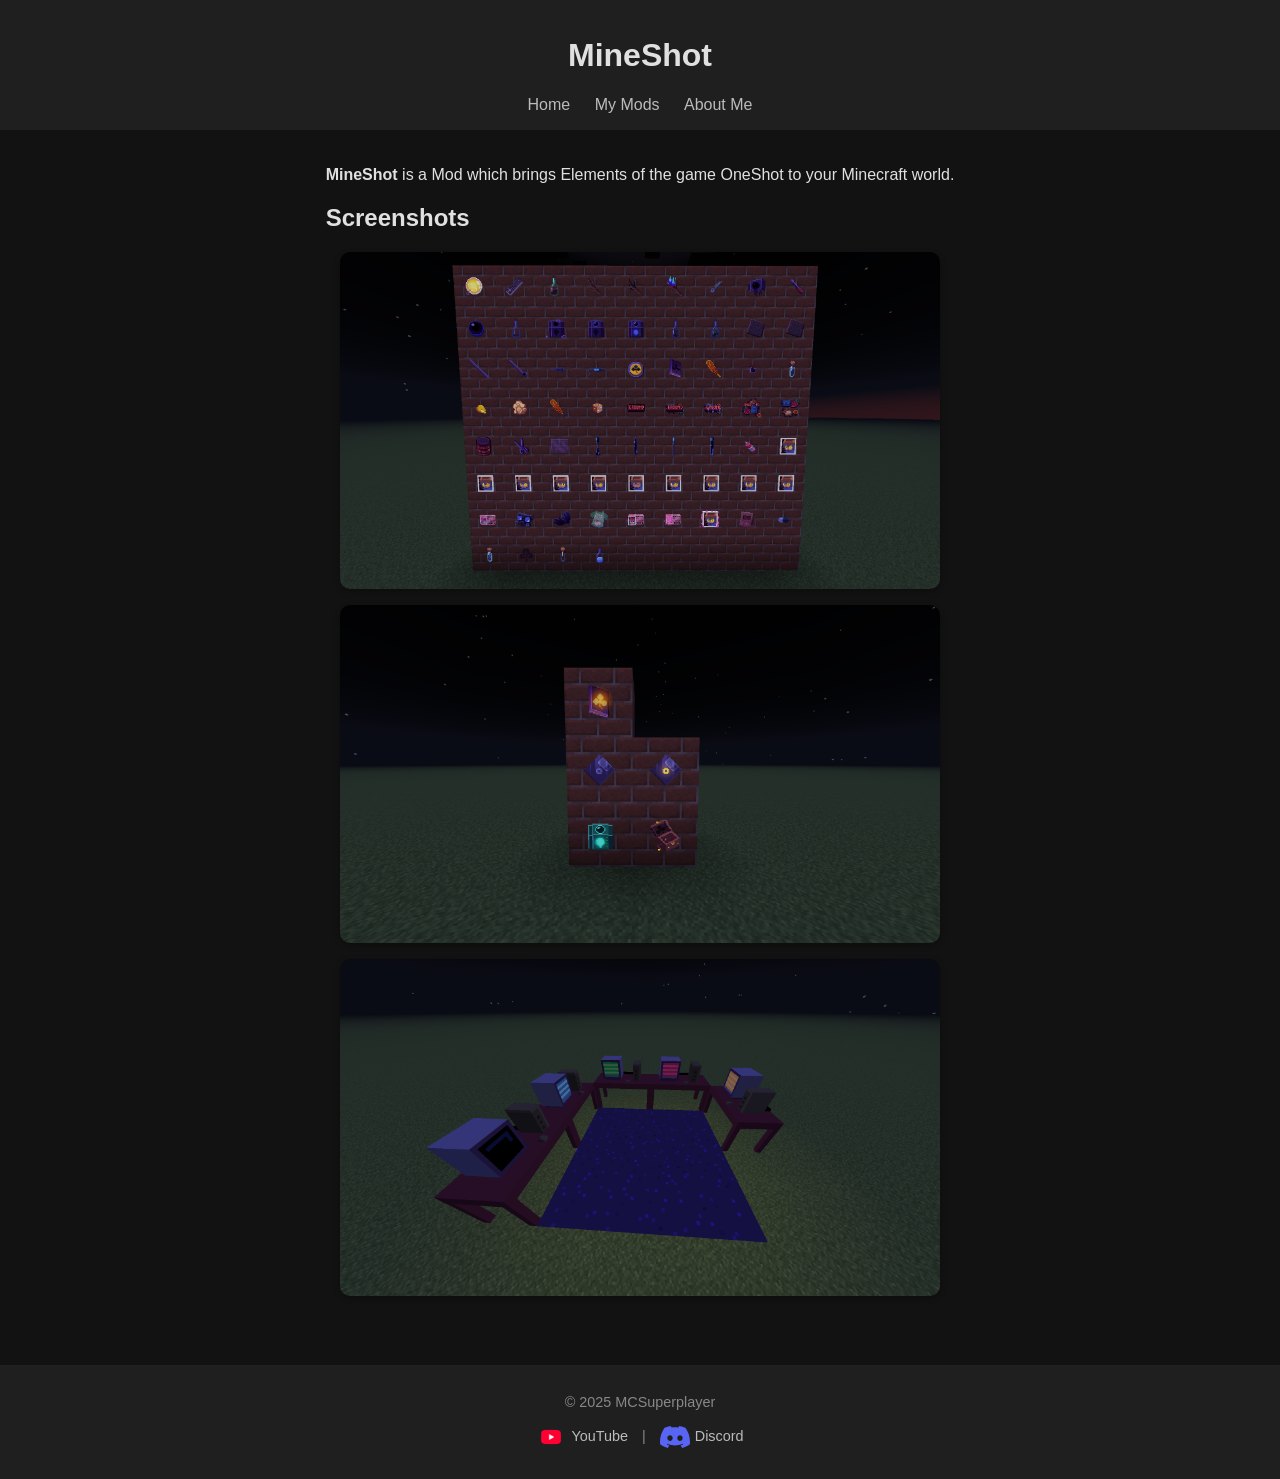
==== mods/mineshot.html @ c9f95031 "Upload Site" ====
<!DOCTYPE html>
<html lang="en">
    <head>
        <meta charset="UTF-8">
        <title>MC's Workshop - MineShot</title>
        <link rel="stylesheet" href="/css/style.css">
        <link rel="icon" href="/assets/icon/MCko.png">
    </head>
    <body>
        <header>
            <h1>MineShot</h1>
            <nav>
                <a href="/index.html">Home</a>
                <a href="/mods/index.html">My Mods</a>
                <a href="/about.html">About Me</a>
            </nav>
        </header>
        <main>
            <p><strong>MineShot</strong> is a Mod which brings Elements of the game OneShot to your Minecraft world.</p>

            <h2>Screenshots</h2>
            <div class="screenshot-grid">
                <img src="/assets/img/mineshot_items.png" alt="Main Items">
                <img src="/assets/img/mineshot_solstice_items.png" alt="Solstice Items">
                <img src="/assets/img/mineshot_blocks.png" alt="Blocks">
            </div>
        </main>
        <footer>
            <p>© 2025 MCSuperplayer</p>
			<p>
                <a href="https://youtube.com/@mcsuperplayer"><img src="/assets/icon/yt_icon_red_digital.png" alt="YouTube" class="icon">YouTube</a> |
                <a href="https://discord.gg/reGxWCfTfa"><img src="/assets/icon/Discord-Symbol-Blurple.svg" alt="Discord" class="icon">Discord</a> 
            </p>
        </footer>
    </body>
</html>
---- css/style.css ----
body {
    font-family: Arial, sans-serif;
    margin: 0;
    background-color: #121212;
    color: #e0e0e0;
    display: flex;
    flex-direction: column;
    min-height: 100vh;
}
header {
    background-color: #1f1f1f;
    padding: 1em;
    text-align: center;
}
nav a {
    color: #bbb;
    margin: 0 10px;
    text-decoration: none;
}
nav a:hover {
    color: #fff;
    text-decoration: underline;
}
main {
    flex: 1;
    padding: 20px;
    max-width: 800px;
    margin: auto;
}
main a {
    color: #4aa3ff
}
main a:hover {
    color:#7ecbff
}
footer {
    background-color: #1f1f1f;
    text-align: center;
    padding: 1em;
    margin-top: 2em;
    font-size: 0.9em;
    color: #888;
}
footer a {
    color: #bbb;
    margin: 0 10px;
    text-decoration: none;
}
footer a:hover {
    color:#fff;
    text-decoration: underline;
}
.on404 {
    vertical-align: middle;
}
.avatar {
    display: block;
    width: 96px;
    height: 96px;
    border-radius: 50%;
    margin: 20px auto;
    border: 3px solid #444;
}
.icon {
    width: 30px;
    height: auto;
    vertical-align: middle;
    margin-right: 5px;
}
.grid {
    display: grid;
    grid-template-columns: repeat(2, minmax(256px,1fr));
    gap: 10px;
    padding: 10px;
    justify-content: center;
    max-width: 2100px;
}
.card {
    background-color: #1e1e1e;
    border-radius: 8px;
    text-align: center;
    padding: 10px;
    transition: transform 0.2s;
}
.card:hover {
    transform: translateY(-3px);
}
.card img {
    width: 256px;
    height: auto;
    border-radius: 4px;
    margin-bottom: 8px;
}
.card h3 {
    font-size: 14px;
    color: #eee;
    margin: 0;
}
.placeholder {
    width:100%;
    padding-top: 100%;
    background-color: #000;
    border-radius: 4px;
    margin-bottom: 8px;
}
.screenshot-grid {
    display: grid;
    grid-template-columns: repeat(auto-fit,minmax(400px,1fr));
    gap:16px;
    margin: 20px 0;
    justify-items: center;
}
.screenshot-grid img {
    width: 100%;
    max-width: 600px;
    border-radius: 10px;
    box-shadow: 0 2px 6px rgba(0,0,0,0.3);
    transition: transform 0.3s ease,box-shadow 0.3s ease;
}
.screenshot-grid img:hover {
    transform: scale(1.63);
    box-shadow: 0 4px 12px rgba(0,0,0,0.4);
}
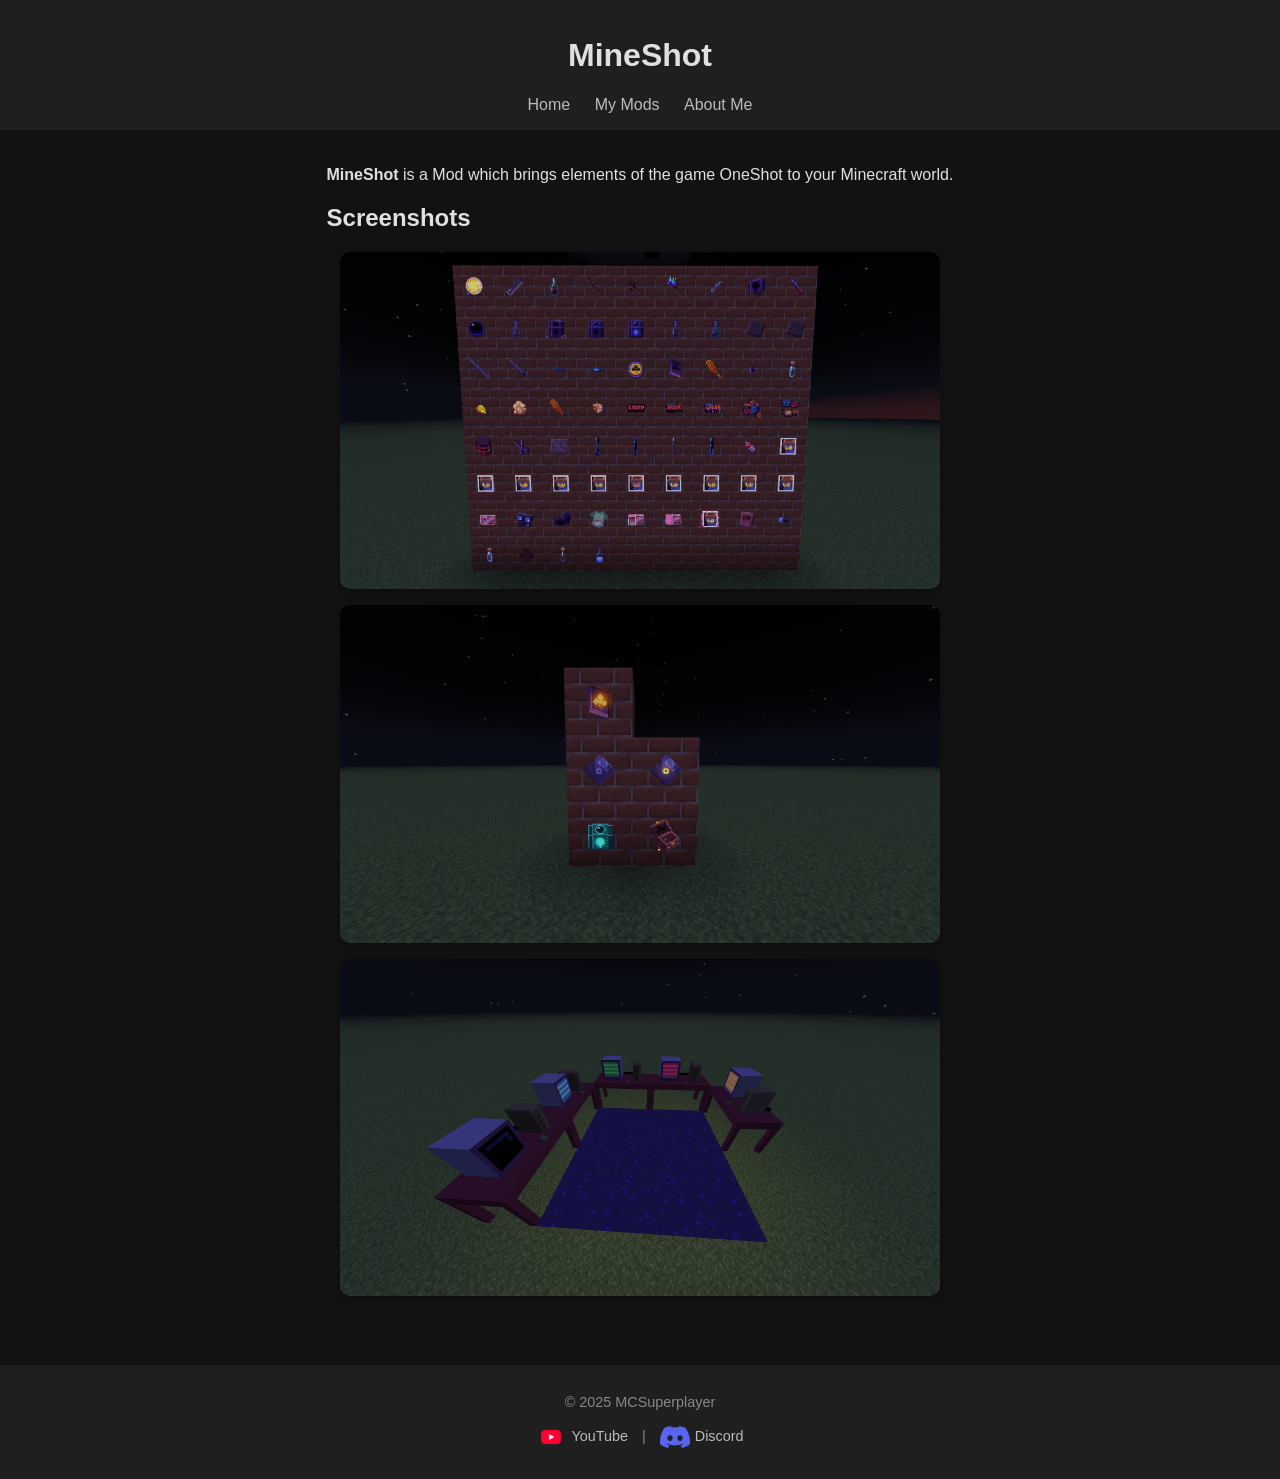
==== commit 8c014e75: "Fix capitalization typo in MineShot description" ====
--- a/mods/mineshot.html
+++ b/mods/mineshot.html
@@ -16,7 +16,7 @@
             </nav>
         </header>
         <main>
-            <p><strong>MineShot</strong> is a Mod which brings Elements of the game OneShot to your Minecraft world.</p>
+            <p><strong>MineShot</strong> is a Mod which brings elements of the game OneShot to your Minecraft world.</p>
 
             <h2>Screenshots</h2>
             <div class="screenshot-grid">
@@ -33,4 +33,4 @@
             </p>
         </footer>
     </body>
-</html>+</html>
